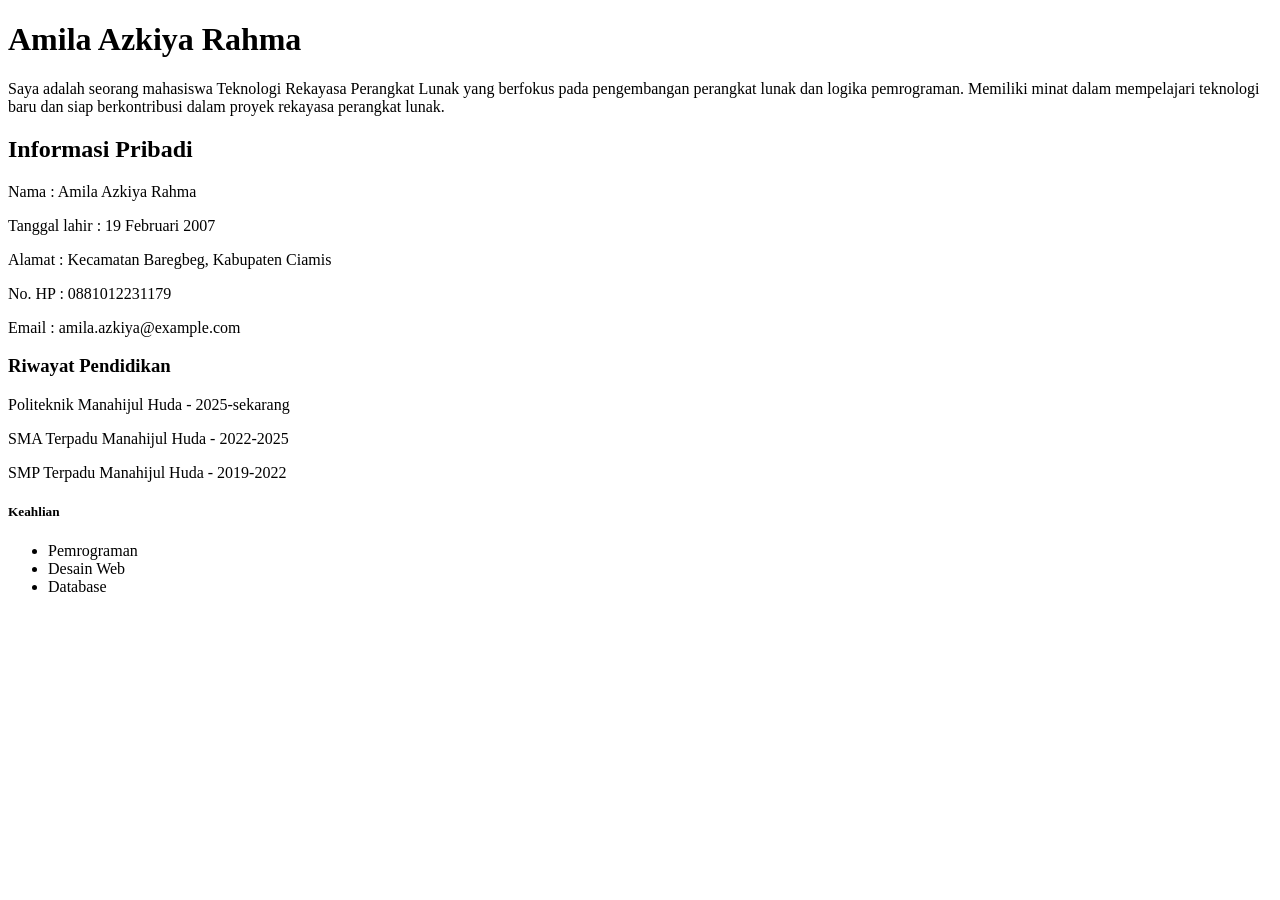
==== tugas cv.html @ e1b5d6b1 "Add files via upload" ====
<!DOCTYPE html>
<html lang="en"><head><meta http-equiv="Content-Type" content="text/html; charset=UTF-8">
        
        <meta name="viewport" content="width=device-width, initial-scale=1.0">
        <title>Curriculum Vitae - Amila Azkiya Rahma</title>
    </head>
    <body>
        <h1>  Amila Azkiya Rahma <style>='
        "color: blue;</style></h1>
        <p>Saya adalah seorang mahasiswa Teknologi Rekayasa Perangkat Lunak yang berfokus pada pengembangan perangkat lunak dan logika pemrograman. Memiliki minat dalam mempelajari teknologi baru dan siap berkontribusi dalam proyek rekayasa perangkat lunak.</p>
        <h2>Informasi Pribadi <style>="color: blue;</style> </h2>
           <p>Nama : Amila Azkiya Rahma</p>
           <p>Tanggal lahir : 19 Februari 2007</p>
           <p>Alamat : Kecamatan Baregbeg, Kabupaten Ciamis</p>
           <p>No. HP : 0881012231179</p>
           <p>Email : amila.azkiya@example.com</p> 
        <h3> Riwayat Pendidikan <style>="color: blue;</style> </h3>
           <p>Politeknik Manahijul Huda - 2025-sekarang</p>
           <p>SMA Terpadu Manahijul Huda - 2022-2025</p>
           <p>SMP Terpadu Manahijul Huda - 2019-2022</p>
        <h5>Keahlian <style>="color: blue;</style> </h5>
        <ul>
            <li>Pemrograman</li>
            <li>Desain Web</li>
            <li>Database</li>
        </ul>
    
</body></html>
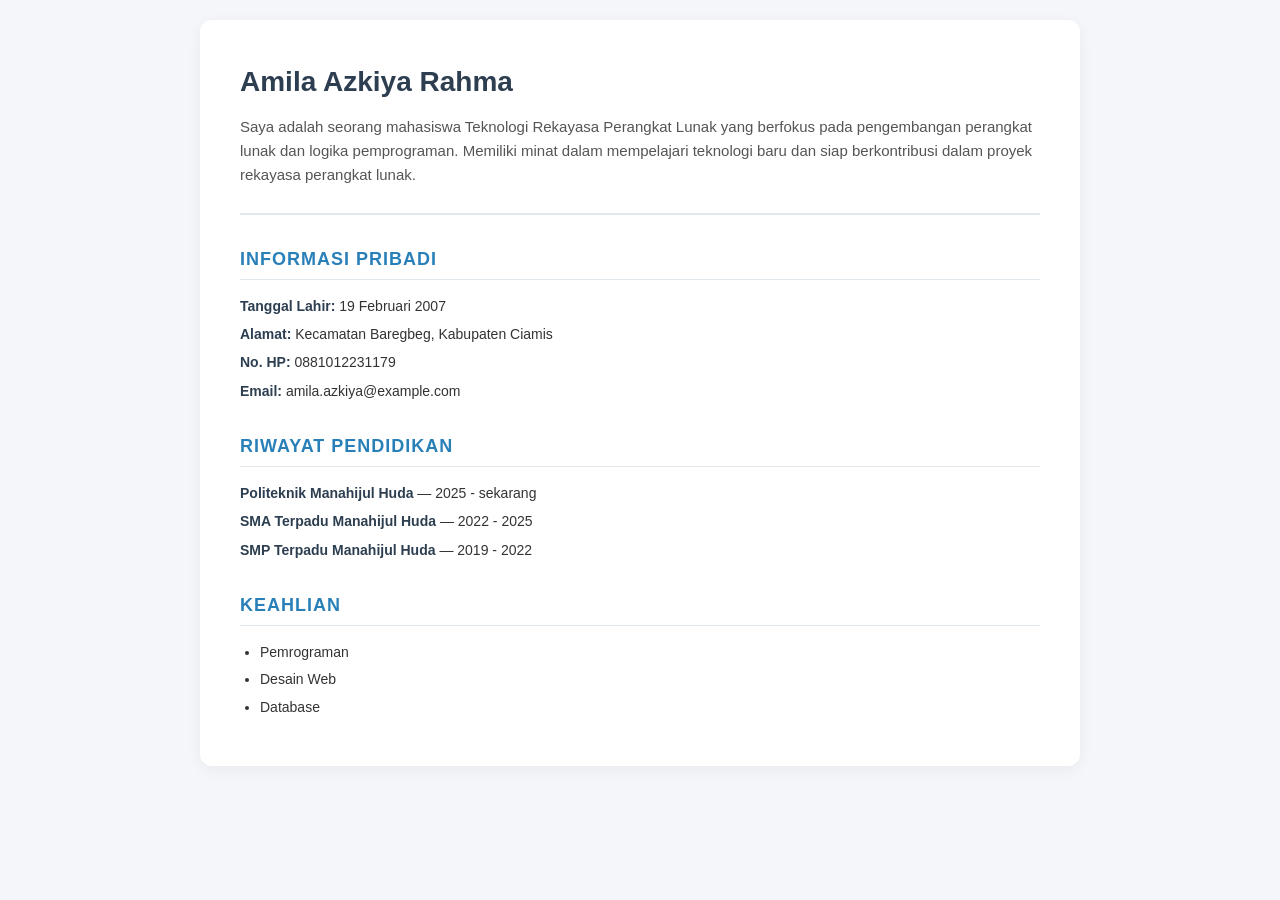
==== commit c4bbe687: "Update tugas cv.html" ====
--- a/tugas cv.html
+++ b/tugas cv.html
@@ -1,28 +1,120 @@
 <!DOCTYPE html>
-<html lang="en"><head><meta http-equiv="Content-Type" content="text/html; charset=UTF-8">
-        
-        <meta name="viewport" content="width=device-width, initial-scale=1.0">
-        <title>Curriculum Vitae - Amila Azkiya Rahma</title>
-    </head>
-    <body>
-        <h1>  Amila Azkiya Rahma <style>='
-        "color: blue;</style></h1>
-        <p>Saya adalah seorang mahasiswa Teknologi Rekayasa Perangkat Lunak yang berfokus pada pengembangan perangkat lunak dan logika pemrograman. Memiliki minat dalam mempelajari teknologi baru dan siap berkontribusi dalam proyek rekayasa perangkat lunak.</p>
-        <h2>Informasi Pribadi <style>="color: blue;</style> </h2>
-           <p>Nama : Amila Azkiya Rahma</p>
-           <p>Tanggal lahir : 19 Februari 2007</p>
-           <p>Alamat : Kecamatan Baregbeg, Kabupaten Ciamis</p>
-           <p>No. HP : 0881012231179</p>
-           <p>Email : amila.azkiya@example.com</p> 
-        <h3> Riwayat Pendidikan <style>="color: blue;</style> </h3>
-           <p>Politeknik Manahijul Huda - 2025-sekarang</p>
-           <p>SMA Terpadu Manahijul Huda - 2022-2025</p>
-           <p>SMP Terpadu Manahijul Huda - 2019-2022</p>
-        <h5>Keahlian <style>="color: blue;</style> </h5>
-        <ul>
-            <li>Pemrograman</li>
-            <li>Desain Web</li>
-            <li>Database</li>
-        </ul>
-    
-</body></html>+<html lang="id">
+<head>
+    <meta charset="UTF-8">
+    <meta name="viewport" content="width=device-width, initial-scale=1.0">
+    <title>Curriculum Vitae - Amila Azkiya Rahma</title>
+    <style>
+        /* Pengaturan Tampilan Utama */
+        body {
+            font-family: 'Segoe UI', Tahoma, Geneva, Verdana, sans-serif;
+            background-color: #f4f6f9;
+            color: #333333;
+            line-height: 1.6;
+            margin: 0;
+            padding: 20px;
+        }
+
+        /* Kotak Utama CV (Seperti Kertas A4 di Tengah) */
+        .cv-container {
+            max-width: 800px;
+            background: #ffffff;
+            margin: 0 auto;
+            padding: 40px;
+            border-radius: 12px;
+            box-shadow: 0 4px 15px rgba(0, 0, 0, 0.05);
+        }
+
+        /* Bagian Header / Nama */
+        header {
+            border-bottom: 2px solid #e1e8ed;
+            padding-bottom: 20px;
+            margin-bottom: 25px;
+        }
+
+        h1 {
+            margin: 0;
+            color: #2c3e50;
+            font-size: 28px;
+        }
+
+        .bio-text {
+            margin-top: 10px;
+            color: #555555;
+            font-size: 15px;
+        }
+
+        /* Judul Setiap Bagian */
+        h2 {
+            color: #2980b9;
+            font-size: 18px;
+            border-bottom: 1px solid #e1e8ed;
+            padding-bottom: 5px;
+            margin-top: 30px;
+            text-transform: uppercase;
+            letter-spacing: 1px;
+        }
+
+        /* Informasi Kontak & Detail */
+        p {
+            margin: 6px 0;
+            font-size: 14px;
+        }
+
+        strong {
+            color: #2c3e50;
+        }
+
+        /* Daftar Keahlian & Riwayat */
+        ul {
+            padding-left: 20px;
+            margin: 8px 0;
+        }
+
+        li {
+            margin-bottom: 5px;
+            font-size: 14px;
+        }
+
+        /* Tombol Simpan/Commit di GitHub nanti */
+    </style>
+</head>
+<body>
+
+    <div class="cv-container">
+        <!-- Header -->
+        <header>
+            <h1>Amila Azkiya Rahma</h1>
+            <p class="bio-text">Saya adalah seorang mahasiswa Teknologi Rekayasa Perangkat Lunak yang berfokus pada pengembangan perangkat lunak dan logika pemprograman. Memiliki minat dalam mempelajari teknologi baru dan siap berkontribusi dalam proyek rekayasa perangkat lunak.</p>
+        </header>
+
+        <!-- Informasi Pribadi -->
+        <section>
+            <h2>Informasi Pribadi</h2>
+            <p><strong>Tanggal Lahir:</strong> 19 Februari 2007</p>
+            <p><strong>Alamat:</strong> Kecamatan Baregbeg, Kabupaten Ciamis</p>
+            <p><strong>No. HP:</strong> 0881012231179</p>
+            <p><strong>Email:</strong> amila.azkiya@example.com</p>
+        </section>
+
+        <!-- Riwayat Pendidikan -->
+        <section>
+            <h2>Riwayat Pendidikan</h2>
+            <p><strong>Politeknik Manahijul Huda</strong> — 2025 - sekarang</p>
+            <p><strong>SMA Terpadu Manahijul Huda</strong> — 2022 - 2025</p>
+            <p><strong>SMP Terpadu Manahijul Huda</strong> — 2019 - 2022</p>
+        </section>
+
+        <!-- Keahlian -->
+        <section>
+            <h2>Keahlian</h2>
+            <ul>
+                <li>Pemrograman</li>
+                <li>Desain Web</li>
+                <li>Database</li>
+            </ul>
+        </section>
+    </div>
+
+</body>
+</html>
